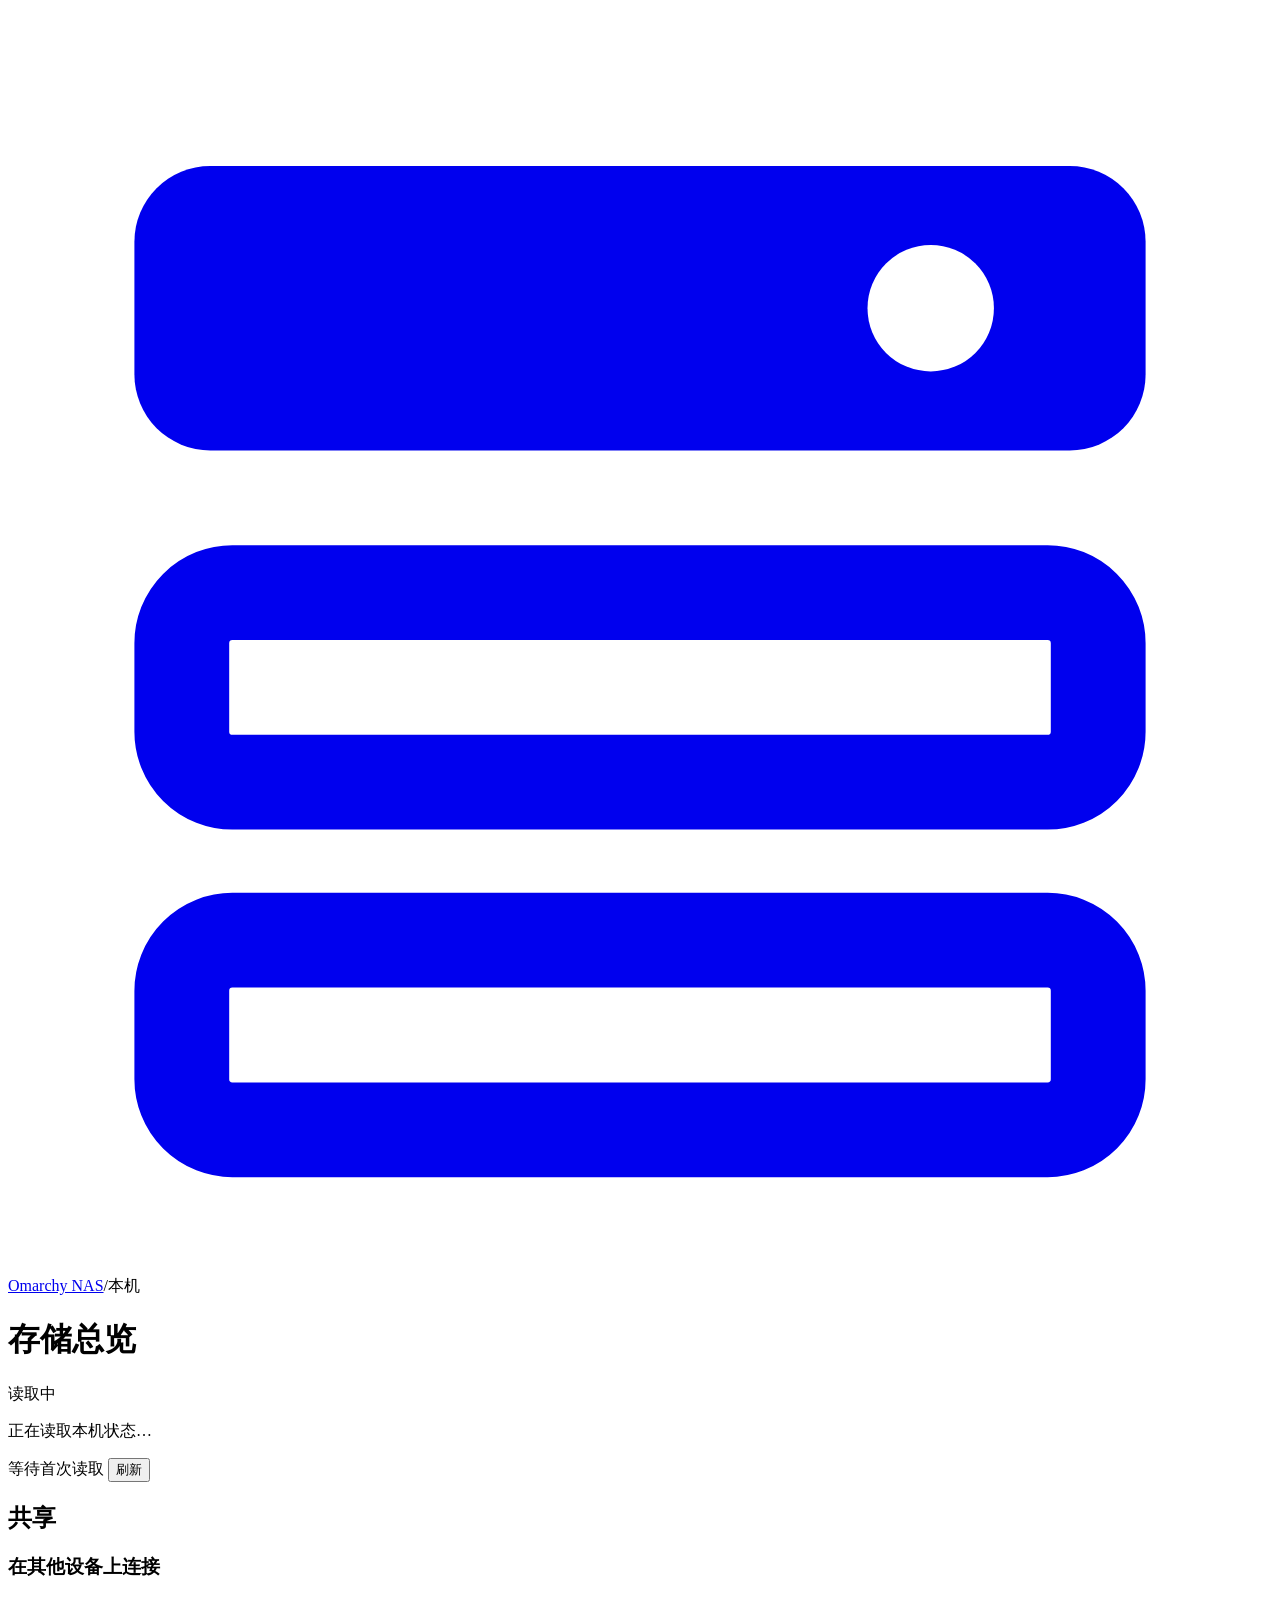
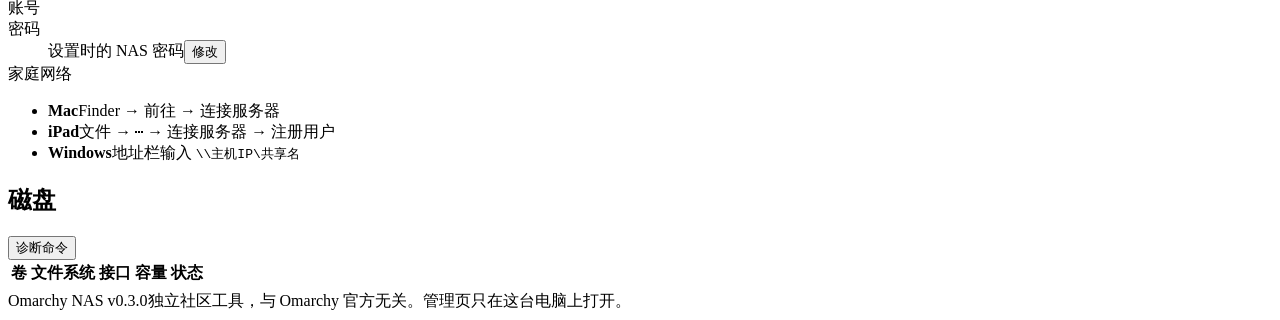
==== service/nas/assets/index.html @ 2a1cdaf5 "Move omarchy-nas into service/ The bar plugin is joining this repository, and Omarchy and its plugin" ====
<!doctype html>
<html lang="zh-CN">
<head><meta charset="utf-8"><meta name="viewport" content="width=device-width, initial-scale=1"><title>Omarchy NAS · 存储总览</title><link rel="preload" href="/Geist-Variable.woff2" as="font" type="font/woff2" crossorigin><link rel="stylesheet" href="/style.css"><script src="/app.js" defer></script></head>
<body>
<main class="page">
  <header class="title-row">
    <div class="title-block">
      <nav class="crumbs" aria-label="位置"><a class="product" href="/"><svg class="mark" viewBox="0 0 20 20" aria-hidden="true"><rect x="2" y="2.5" width="16" height="4.5" rx="1.2" fill="currentColor"/><rect x="2.75" y="9.25" width="14.5" height="3" rx="0.8" fill="none" stroke="currentColor" stroke-width="1.5"/><rect x="2.75" y="14.75" width="14.5" height="3" rx="0.8" fill="none" stroke="currentColor" stroke-width="1.5"/><circle cx="14.6" cy="4.75" r="1" fill="#fff"/></svg>Omarchy NAS</a><span class="sep" aria-hidden="true">/</span><span id="host">本机</span></nav>
      <div class="title-line"><h1>存储总览</h1><span id="overall" class="pill neutral">读取中</span></div>
      <p id="finding" class="finding">正在读取本机状态…</p>
    </div>
    <div class="title-actions">
      <span id="updated" class="stamp">等待首次读取</span>
      <button id="refresh" class="button secondary" type="button">刷新</button>
      <button id="primary" class="button primary" type="button" hidden></button>
    </div>
  </header>

  <p id="demo-banner" class="notice" hidden>演示模式：页面上的设备、容量和地址都是示例数据，不代表这台电脑已经接通。</p>
  <div id="errors" role="status"></div>

  <!-- One card for the shares and how to reach them, then the disks. Inside the
       shares card, 1050 = 667 + 24 + 359 at 1440: the rows take two thirds. -->
  <section class="panel" aria-labelledby="shares-title">
    <div class="panel-head">
      <div><h2 id="shares-title">共享</h2><p id="shares-sub" class="panel-sub"><span class="placeholder w12"></span></p></div>
      <p class="answer"><span id="online-count" class="figure"><span class="placeholder w3"></span></span><span id="online-unit" class="unit"></span></p>
    </div>
    <div class="split">
      <div id="shares" class="rows"><div class="share-row loading"><div><span class="placeholder w8"></span><span class="placeholder w16 sub"></span></div><span class="placeholder w14"></span></div></div>
      <div class="connect" role="group" aria-labelledby="connect-title">
        <h3 id="connect-title">在其他设备上连接</h3>
        <dl class="facts">
          <div><dt>账号</dt><dd id="account"><span class="placeholder w6"></span></dd></div>
          <div><dt>密码</dt><dd>设置时的 NAS 密码<button id="passwd" class="text-button" type="button">修改</button></dd></div>
          <div><dt>家庭网络</dt><dd id="network" class="num"><span class="placeholder w10"></span></dd></div>
        </dl>
        <ul class="steps">
          <li><strong>Mac</strong><span>Finder → 前往 → 连接服务器</span></li>
          <li><strong>iPad</strong><span>文件 → ⋯ → 连接服务器 → 注册用户</span></li>
          <li><strong>Windows</strong><span>地址栏输入 <code id="windows-path">\\主机IP\共享名</code></span></li>
        </ul>
      </div>
    </div>
  </section>

  <section class="panel" aria-labelledby="disks-title">
    <div class="panel-head">
      <div><h2 id="disks-title">磁盘</h2><p id="disks-sub" class="panel-sub"><span class="placeholder w10"></span></p></div>
      <button id="doctor" class="text-button" type="button">诊断命令</button>
    </div>
    <table class="table">
      <thead><tr><th scope="col">卷</th><th scope="col">文件系统</th><th scope="col">接口</th><th scope="col" class="num">容量</th><th scope="col" class="state-col"><span class="visually-hidden">状态</span></th></tr></thead>
      <tbody id="disks"><tr class="loading"><td><span class="placeholder w10"></span></td><td><span class="placeholder w4"></span></td><td><span class="placeholder w3"></span></td><td class="num"><span class="placeholder w5"></span></td><td></td></tr></tbody>
    </table>
  </section>

  <footer class="foot"><span>Omarchy NAS <span id="version">v0.3.0</span></span><span>独立社区工具，与 Omarchy 官方无关。管理页只在这台电脑上打开。</span></footer>
</main>

<dialog id="command-dialog" aria-labelledby="dialog-title">
  <h2 id="dialog-title"></h2>
  <p id="dialog-text"></p>
  <label class="field-label" for="command">在这台电脑的终端里运行</label>
  <textarea id="command" readonly rows="3"></textarea>
  <div class="dialog-actions"><form method="dialog"><button class="button secondary" type="submit">关闭</button></form><button id="copy-command" class="button primary" type="button">复制命令</button></div>
  <p class="dialog-note">磁盘和服务操作在终端里确认，状态页本身不申请管理员权限。</p>
</dialog>
<div id="toast" role="status" hidden></div>
</body>
</html>
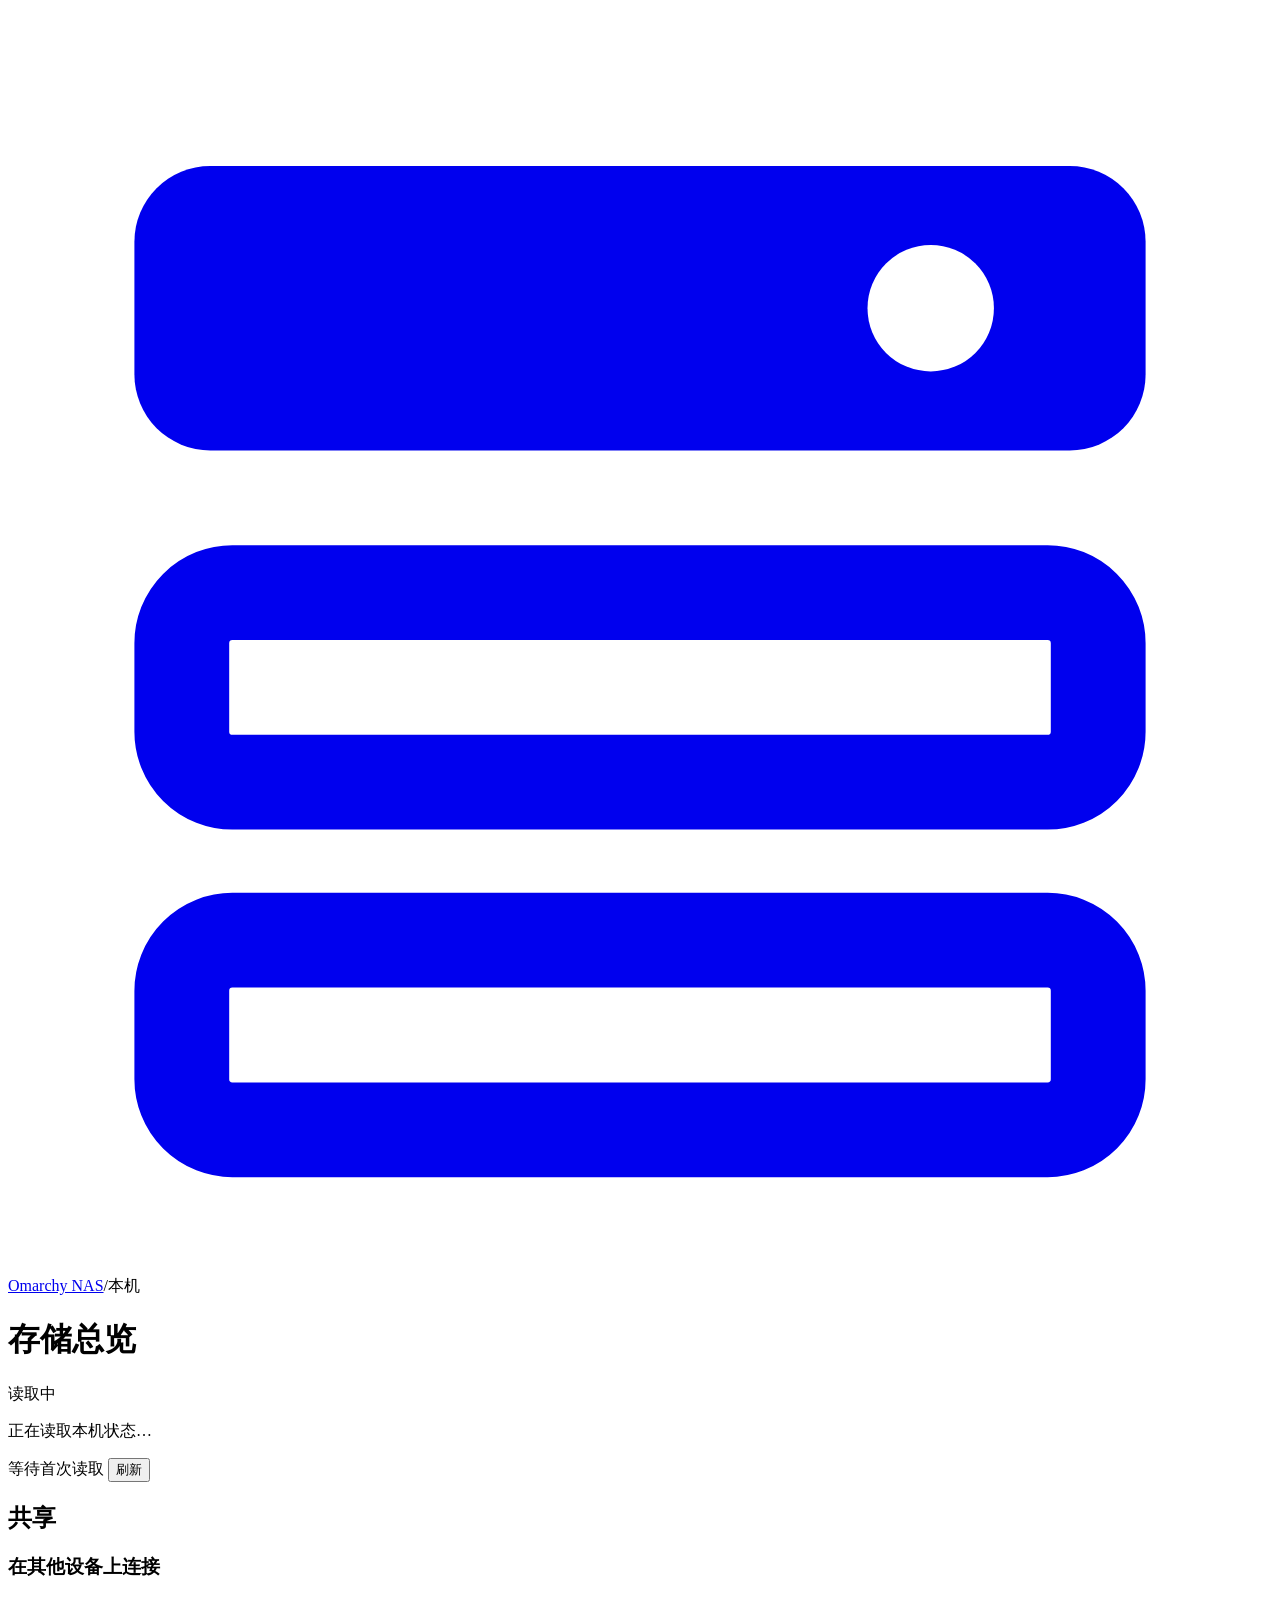
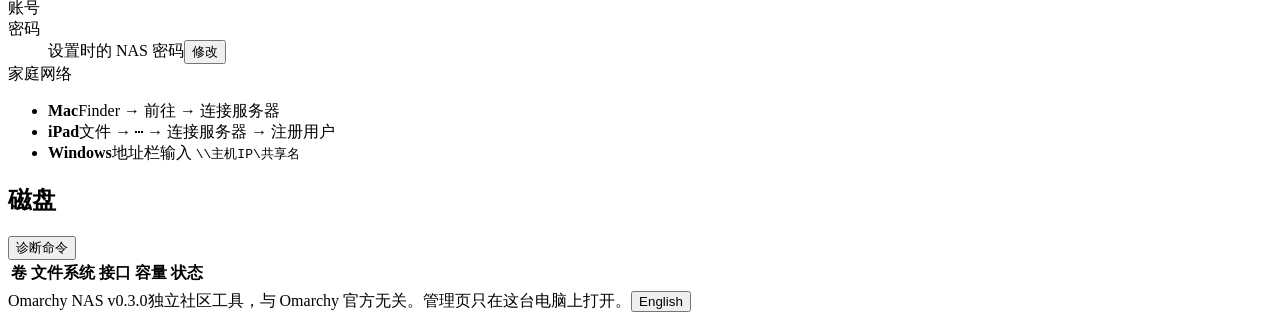
==== commit bf2af45e: "Give the status page an English version The status page was Chinese only. Every word on it now comes" ====
--- a/service/nas/assets/index.html
+++ b/service/nas/assets/index.html
@@ -5,40 +5,40 @@
 <main class="page">
   <header class="title-row">
     <div class="title-block">
-      <nav class="crumbs" aria-label="位置"><a class="product" href="/"><svg class="mark" viewBox="0 0 20 20" aria-hidden="true"><rect x="2" y="2.5" width="16" height="4.5" rx="1.2" fill="currentColor"/><rect x="2.75" y="9.25" width="14.5" height="3" rx="0.8" fill="none" stroke="currentColor" stroke-width="1.5"/><rect x="2.75" y="14.75" width="14.5" height="3" rx="0.8" fill="none" stroke="currentColor" stroke-width="1.5"/><circle cx="14.6" cy="4.75" r="1" fill="#fff"/></svg>Omarchy NAS</a><span class="sep" aria-hidden="true">/</span><span id="host">本机</span></nav>
-      <div class="title-line"><h1>存储总览</h1><span id="overall" class="pill neutral">读取中</span></div>
-      <p id="finding" class="finding">正在读取本机状态…</p>
+      <nav class="crumbs" aria-label="位置" data-i18n-label="location"><a class="product" href="/"><svg class="mark" viewBox="0 0 20 20" aria-hidden="true"><rect x="2" y="2.5" width="16" height="4.5" rx="1.2" fill="currentColor"/><rect x="2.75" y="9.25" width="14.5" height="3" rx="0.8" fill="none" stroke="currentColor" stroke-width="1.5"/><rect x="2.75" y="14.75" width="14.5" height="3" rx="0.8" fill="none" stroke="currentColor" stroke-width="1.5"/><circle cx="14.6" cy="4.75" r="1" fill="#fff"/></svg>Omarchy NAS</a><span class="sep" aria-hidden="true">/</span><span id="host" data-i18n="thisComputer">本机</span></nav>
+      <div class="title-line"><h1 data-i18n="title">存储总览</h1><span id="overall" class="pill neutral" data-i18n="loading">读取中</span></div>
+      <p id="finding" class="finding" data-i18n="reading">正在读取本机状态…</p>
     </div>
     <div class="title-actions">
-      <span id="updated" class="stamp">等待首次读取</span>
-      <button id="refresh" class="button secondary" type="button">刷新</button>
+      <span id="updated" class="stamp" data-i18n="notReadYet">等待首次读取</span>
+      <button id="refresh" class="button secondary" type="button" data-i18n="refresh">刷新</button>
       <button id="primary" class="button primary" type="button" hidden></button>
     </div>
   </header>
 
-  <p id="demo-banner" class="notice" hidden>演示模式：页面上的设备、容量和地址都是示例数据，不代表这台电脑已经接通。</p>
+  <p id="demo-banner" class="notice" hidden data-i18n="demo">演示模式：页面上的设备、容量和地址都是示例数据，不代表这台电脑已经接通。</p>
   <div id="errors" role="status"></div>
 
   <!-- One card for the shares and how to reach them, then the disks. Inside the
        shares card, 1050 = 667 + 24 + 359 at 1440: the rows take two thirds. -->
   <section class="panel" aria-labelledby="shares-title">
     <div class="panel-head">
-      <div><h2 id="shares-title">共享</h2><p id="shares-sub" class="panel-sub"><span class="placeholder w12"></span></p></div>
+      <div><h2 id="shares-title" data-i18n="shares">共享</h2><p id="shares-sub" class="panel-sub"><span class="placeholder w12"></span></p></div>
       <p class="answer"><span id="online-count" class="figure"><span class="placeholder w3"></span></span><span id="online-unit" class="unit"></span></p>
     </div>
     <div class="split">
       <div id="shares" class="rows"><div class="share-row loading"><div><span class="placeholder w8"></span><span class="placeholder w16 sub"></span></div><span class="placeholder w14"></span></div></div>
       <div class="connect" role="group" aria-labelledby="connect-title">
-        <h3 id="connect-title">在其他设备上连接</h3>
+        <h3 id="connect-title" data-i18n="connectTitle">在其他设备上连接</h3>
         <dl class="facts">
-          <div><dt>账号</dt><dd id="account"><span class="placeholder w6"></span></dd></div>
-          <div><dt>密码</dt><dd>设置时的 NAS 密码<button id="passwd" class="text-button" type="button">修改</button></dd></div>
-          <div><dt>家庭网络</dt><dd id="network" class="num"><span class="placeholder w10"></span></dd></div>
+          <div><dt data-i18n="account">账号</dt><dd id="account"><span class="placeholder w6"></span></dd></div>
+          <div><dt data-i18n="password">密码</dt><dd><span data-i18n="passwordValue">设置时的 NAS 密码</span><button id="passwd" class="text-button" type="button" data-i18n="change">修改</button></dd></div>
+          <div><dt data-i18n="homeNetwork">家庭网络</dt><dd id="network" class="num"><span class="placeholder w10"></span></dd></div>
         </dl>
         <ul class="steps">
-          <li><strong>Mac</strong><span>Finder → 前往 → 连接服务器</span></li>
-          <li><strong>iPad</strong><span>文件 → ⋯ → 连接服务器 → 注册用户</span></li>
-          <li><strong>Windows</strong><span>地址栏输入 <code id="windows-path">\\主机IP\共享名</code></span></li>
+          <li><strong>Mac</strong><span data-i18n="stepMac">Finder → 前往 → 连接服务器</span></li>
+          <li><strong>iPad</strong><span data-i18n="stepIpad">文件 → ⋯ → 连接服务器 → 注册用户</span></li>
+          <li><strong>Windows</strong><span><span data-i18n="stepWindows">地址栏输入</span> <code id="windows-path">\\主机IP\共享名</code></span></li>
         </ul>
       </div>
     </div>
@@ -46,16 +46,16 @@
 
   <section class="panel" aria-labelledby="disks-title">
     <div class="panel-head">
-      <div><h2 id="disks-title">磁盘</h2><p id="disks-sub" class="panel-sub"><span class="placeholder w10"></span></p></div>
-      <button id="doctor" class="text-button" type="button">诊断命令</button>
+      <div><h2 id="disks-title" data-i18n="disks">磁盘</h2><p id="disks-sub" class="panel-sub"><span class="placeholder w10"></span></p></div>
+      <button id="doctor" class="text-button" type="button" data-i18n="diagnostics">诊断命令</button>
     </div>
     <table class="table">
-      <thead><tr><th scope="col">卷</th><th scope="col">文件系统</th><th scope="col">接口</th><th scope="col" class="num">容量</th><th scope="col" class="state-col"><span class="visually-hidden">状态</span></th></tr></thead>
+      <thead><tr><th scope="col" data-i18n="colVolume">卷</th><th scope="col" data-i18n="colFs">文件系统</th><th scope="col" data-i18n="colTransport">接口</th><th scope="col" class="num" data-i18n="colSize">容量</th><th scope="col" class="state-col"><span class="visually-hidden" data-i18n="colState">状态</span></th></tr></thead>
       <tbody id="disks"><tr class="loading"><td><span class="placeholder w10"></span></td><td><span class="placeholder w4"></span></td><td><span class="placeholder w3"></span></td><td class="num"><span class="placeholder w5"></span></td><td></td></tr></tbody>
     </table>
   </section>
 
-  <footer class="foot"><span>Omarchy NAS <span id="version">v0.3.0</span></span><span>独立社区工具，与 Omarchy 官方无关。管理页只在这台电脑上打开。</span></footer>
+  <footer class="foot"><span>Omarchy NAS <span id="version">v0.3.0</span></span><span class="foot-end"><span data-i18n="footer">独立社区工具，与 Omarchy 官方无关。管理页只在这台电脑上打开。</span><button id="language" class="text-button" type="button" lang="en">English</button></span></footer>
 </main>
 
 <dialog id="command-dialog" aria-labelledby="dialog-title">
@@ -63,8 +63,8 @@
   <p id="dialog-text"></p>
   <label class="field-label" for="command">在这台电脑的终端里运行</label>
   <textarea id="command" readonly rows="3"></textarea>
-  <div class="dialog-actions"><form method="dialog"><button class="button secondary" type="submit">关闭</button></form><button id="copy-command" class="button primary" type="button">复制命令</button></div>
-  <p class="dialog-note">磁盘和服务操作在终端里确认，状态页本身不申请管理员权限。</p>
+  <div class="dialog-actions"><form method="dialog"><button class="button secondary" type="submit" data-i18n="close">关闭</button></form><button id="copy-command" class="button primary" type="button" data-i18n="copyCommand">复制命令</button></div>
+  <p class="dialog-note" data-i18n="dialogNote">磁盘和服务操作在终端里确认，状态页本身不申请管理员权限。</p>
 </dialog>
 <div id="toast" role="status" hidden></div>
 </body>
